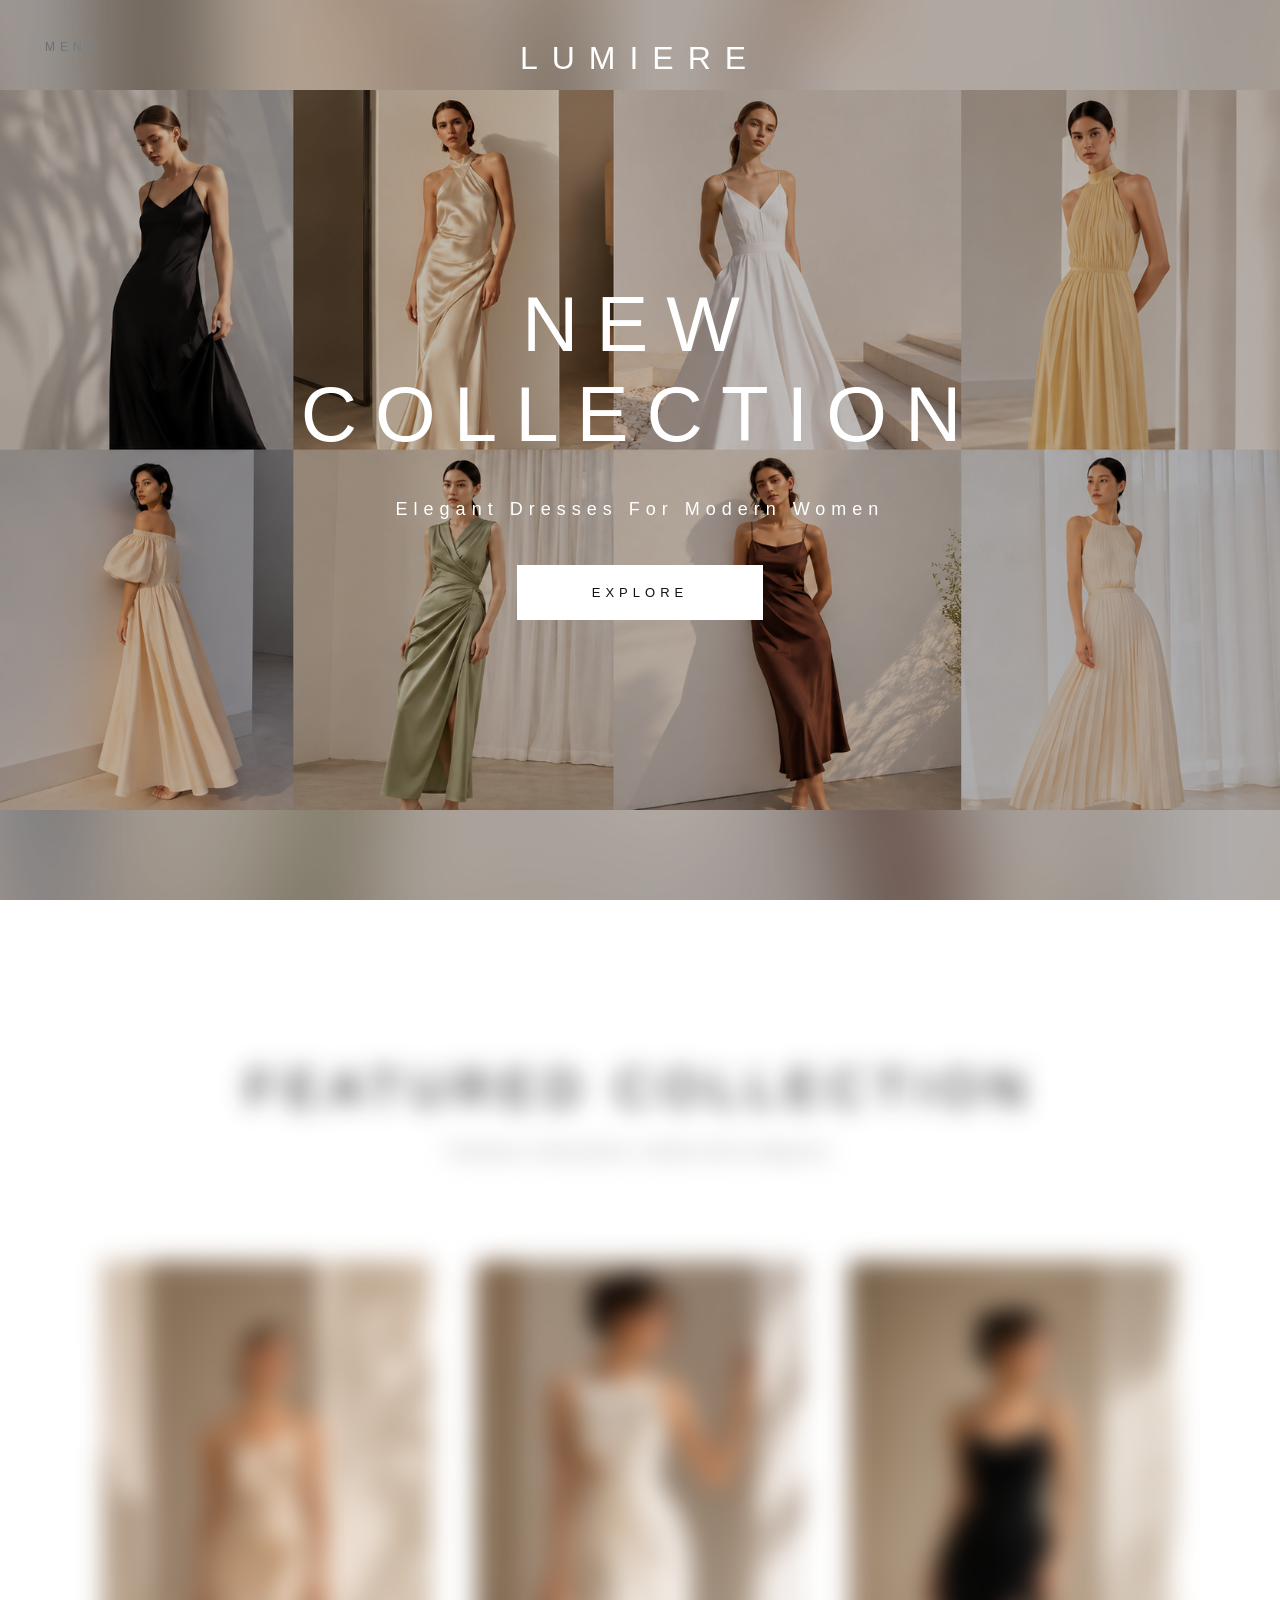
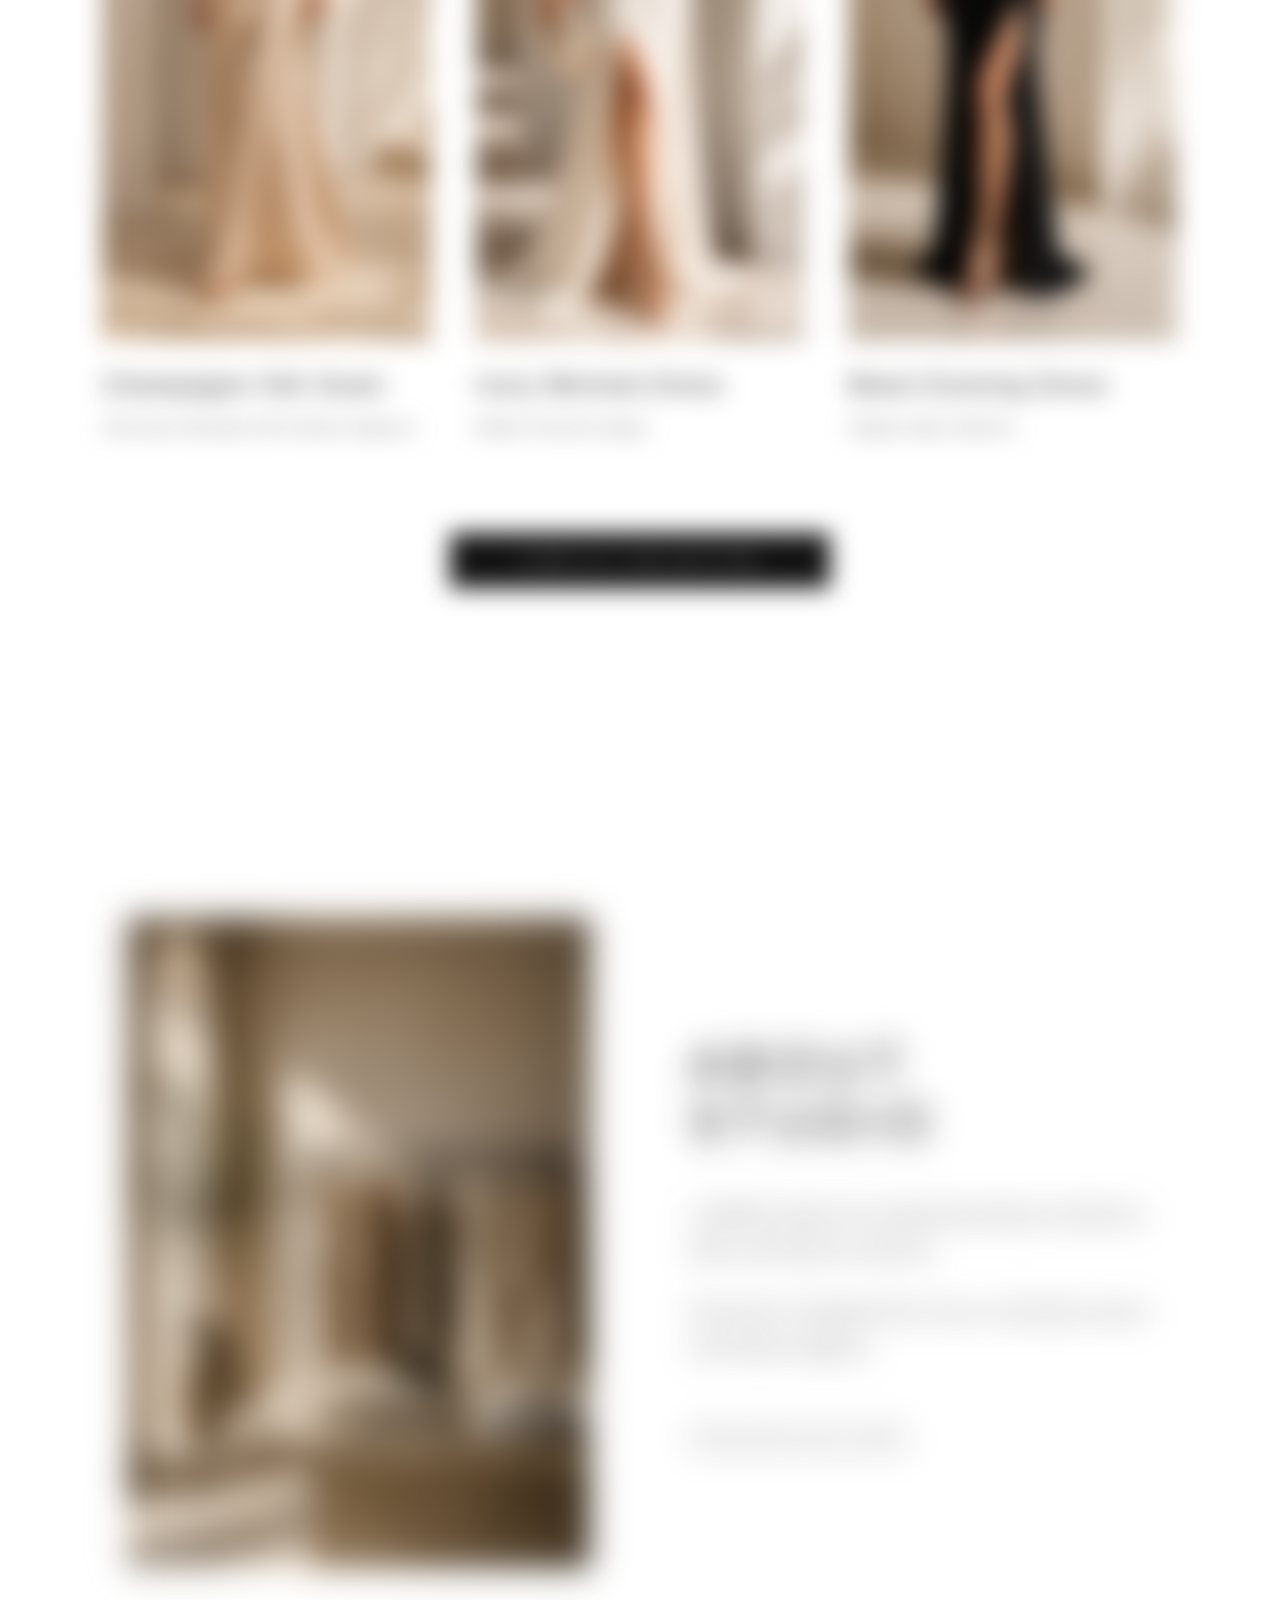
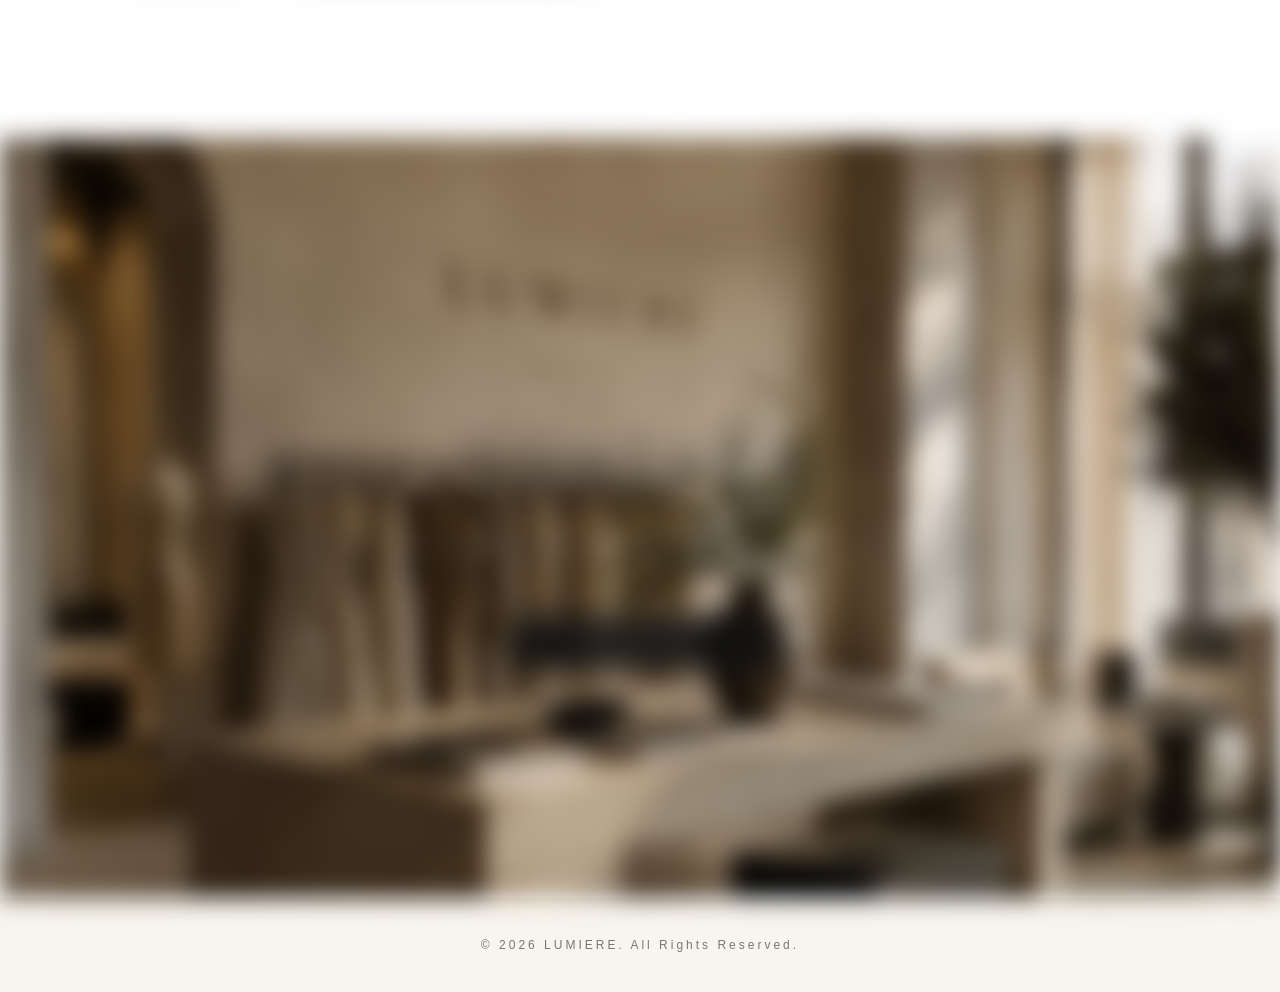
==== index.html @ e961942f "Initial website upload" ====
<!DOCTYPE html>

<html lang="en">


<head>

<meta charset="UTF-8">

<meta name="viewport" content="width=device-width, initial-scale=1.0">


<title>
LUMIERE | Luxury Dresses
</title>


<link rel="stylesheet" href="style.css">


</head>



<body>



<!-- MENU -->

<div class="menu-trigger">
MENU
</div>



<div class="side-menu">


<div class="close-menu">
×
</div>


<h3>
COLLECTION
</h3>


<a href="#collection">
Evening Dresses
</a>


<a href="#collection">
Silk Collection
</a>


<a href="#collection">
Minimal Collection
</a>



<h3>
STUDIO
</h3>


<a href="#about">
About Studio
</a>


<a href="#contact">
Contact
</a>



</div>








<!-- NAV -->


<nav>


<div class="logo">

LUMIERE

</div>


</nav>








<!-- HERO -->


<section class="hero">



<div class="hero-background">
</div>




<img

class="hero-image"

src="images/hero.png"

alt="LUMIERE Collection"


>




<div class="hero-mask">

</div>





<div class="hero-text">


<h1>

NEW<br>

COLLECTION

</h1>



<p>

Elegant Dresses For Modern Women

</p>



<a href="#collection">

EXPLORE

</a>



</div>



</section>









<!-- COLLECTION -->


<section

id="collection"

class="collection">





<div class="title reveal">


<h2>

FEATURED COLLECTION

</h2>



<p>

Timeless silhouettes crafted with elegance.

</p>



</div>








<div class="products">






<div class="product-card reveal">


<div class="product-photo">


<img

src="images/dress1.png"

alt="Champagne Silk Gown">


</div>



<h3>

Champagne Silk Gown

</h3>


<p>

Fluid satin silhouette with timeless elegance.

</p>



</div>








<div class="product-card reveal">


<div class="product-photo">


<img

src="images/dress2.png"

alt="Ivory Minimal Dress">


</div>



<h3>

Ivory Minimal Dress

</h3>


<p>

Modern feminine design.

</p>



</div>








<div class="product-card reveal">


<div class="product-photo">


<img

src="images/dress3.png"

alt="Black Evening Dress">


</div>



<h3>

Black Evening Dress

</h3>



<p>

Elegant night collection.

</p>



</div>





</div>





<div class="collection-more reveal">


<a href="#">

VIEW ALL COLLECTION

</a>


</div>





</section><!-- =========================
ABOUT STUDIO
========================= -->


<section

id="about"

class="about section-transition reveal">





<div class="about-image reveal">


<img

src="images/about-studio-main.png"

alt="LUMIERE Studio">


</div>







<div class="about-content reveal">


<h2>

ABOUT STUDIO

</h2>




<p>

LUMIERE explores the relationship between architecture,
fabric and feminine movement.

</p>




<p>

Each piece is designed with a focus on silhouette,
texture and timeless elegance.

</p>




<a href="#">

DISCOVER OUR STORY

</a>




</div>



</section>









<!-- =========================
CONTACT
========================= -->


<section

id="contact"

class="contact section-transition reveal">





<div class="contact-inner reveal">



<h2>

CONTACT

</h2>




<p class="contact-desc">

Private consultation for custom dresses,
wholesale and brand collaborations.

</p>





<a

class="whatsapp-btn"

href="https://wa.me/8617367240054"

target="_blank">


WHATSAPP


</a>






<p class="contact-email">

sanhemason@gmail.com

</p>




</div>





</section>









<!-- FOOTER -->


<footer>


<p>

© 2026 LUMIERE. All Rights Reserved.

</p>


</footer>









<!-- =========================
JAVASCRIPT
========================= -->


<script>


/* =====================
SCROLL REVEAL
重复触发
===================== */


const reveals = document.querySelectorAll(".reveal");



const observer = new IntersectionObserver(


(entries)=>{


entries.forEach((entry)=>{


if(entry.isIntersecting){


entry.target.classList.add("show");


}

else{


entry.target.classList.remove("show");


}



});


},


{


threshold:0.15


}



);



reveals.forEach((el)=>{


observer.observe(el);


});









/* =====================
HERO MOUSE PARALLAX
===================== */


const heroImage = document.querySelector(".hero-image");



window.addEventListener("mousemove",(e)=>{


if(!heroImage)return;



const moveX =
(window.innerWidth / 2 - e.clientX) / 50;



const moveY =
(window.innerHeight / 2 - e.clientY) / 50;



heroImage.style.transform =

`
translate(${moveX}px,${moveY}px)
scale(1.05)

`;



});









/* =====================
MENU
===================== */


const menuBtn = document.querySelector(".menu-trigger");


const sideMenu = document.querySelector(".side-menu");


const closeMenu = document.querySelector(".close-menu");




menuBtn.onclick=function(){


sideMenu.classList.add("active");


}




closeMenu.onclick=function(){


sideMenu.classList.remove("active");


}





</script>






</body>


</html>
---- style.css ----
/* =====================
RESET
===================== */


*{

margin:0;

padding:0;

box-sizing:border-box;

}



html{

scroll-behavior:smooth;

}



body{

font-family:

"Helvetica Neue",
Arial,
sans-serif;


color:#111;


background:#fff;


overflow-x:hidden;


}



img{

display:block;

max-width:100%;

}



a{

text-decoration:none;

color:inherit;

}







/* =====================
MENU
===================== */


.menu-trigger{


position:fixed;


top:40px;


left:45px;


z-index:1000;


font-size:12px;


letter-spacing:5px;


color:white;


cursor:pointer;


mix-blend-mode:difference;


}





.side-menu{


position:fixed;


left:0;


top:0;


height:100vh;


width:420px;


background:#f8f5ef;


z-index:3000;


padding:90px 70px;


transform:translateX(-100%);


transition:

transform .8s cubic-bezier(.22,1,.36,1);


}




.side-menu.active{


transform:translateX(0);


}





.close-menu{


position:absolute;


top:25px;


right:40px;


font-size:35px;


font-weight:200;


cursor:pointer;


}





.side-menu h3{


font-size:12px;


font-weight:400;


letter-spacing:5px;


margin:

50px 0 25px;


}




.side-menu a{


display:block;


font-size:20px;


margin-bottom:22px;


transition:.4s;


}



.side-menu a:hover{


transform:translateX(12px);


}









/* =====================
NAV
===================== */


nav{


position:absolute;


top:0;


left:0;


width:100%;


padding:40px;


z-index:100;


display:flex;


justify-content:center;


}




.logo{


font-size:32px;


font-weight:300;


letter-spacing:14px;


color:white;


mix-blend-mode:difference;


}









/* =====================
HERO
===================== */



.hero{


height:100vh;


position:relative;


overflow:hidden;


display:flex;


align-items:center;


justify-content:center;


}




.hero-background{


position:absolute;


inset:-50px;


background:

url("images/hero.png");


background-size:cover;


background-position:center;


filter:blur(35px);


transform:scale(1.15);


opacity:.65;


}




.hero-image{


width:100%;


height:100%;


object-fit:contain;


position:relative;


z-index:2;


transition:

transform 1.5s cubic-bezier(.22,1,.36,1);


}




.hero-mask{


position:absolute;


inset:0;


background:

rgba(0,0,0,.25);


z-index:3;


}






.hero-text{


position:absolute;


z-index:5;


text-align:center;


color:white;


}





.hero-text h1{


font-size:78px;


font-weight:300;


letter-spacing:18px;


line-height:1.15;


}





.hero-text p{


margin-top:40px;


font-size:18px;


letter-spacing:6px;


}





.hero-text a{


display:inline-block;


margin-top:45px;


background:white;


color:#111;


padding:20px 75px;


font-size:13px;


letter-spacing:5px;


transition:.5s;


}





.hero-text a:hover{


transform:translateY(-8px);


}









/* =====================
COLLECTION
===================== */



.collection{


padding:

160px 8%;


}




.title{


text-align:center;


margin-bottom:100px;


}





.title h2{


font-size:50px;


font-weight:300;


letter-spacing:10px;


}





.title p{


margin-top:25px;


color:#777;


letter-spacing:2px;


}





.products{


display:grid;


grid-template-columns:repeat(3,1fr);


gap:45px;


}





.product-photo{


height:680px;


background:#f5f1ea;


overflow:hidden;


}





.product-photo img{


width:100%;


height:100%;


object-fit:cover;


transition:

transform 1.4s ease;


}





.product-card:hover img{


transform:scale(1.08);


}





.product-card h3{


margin-top:30px;


font-size:24px;


font-weight:400;


letter-spacing:2px;


}





.product-card p{


margin-top:15px;


font-size:16px;


color:#777;


line-height:1.8;


}





.collection-more{


text-align:center;


margin-top:90px;


}





.collection-more a{


display:inline-block;


background:#111;


color:white;


padding:20px 70px;


letter-spacing:5px;


font-size:13px;


}/* =====================
ABOUT STUDIO
===================== */


.about{


position:relative;


padding:170px 10%;


display:grid;


grid-template-columns:1fr 1fr;


gap:100px;


align-items:center;


overflow:hidden;


}






.about-image{


height:650px;


overflow:hidden;


}




.about-image img{


width:100%;


height:100%;


object-fit:cover;


transition:

transform 1.8s cubic-bezier(.22,1,.36,1);


}





.about-image:hover img{


transform:scale(1.06);


}







.about-content h2{


font-size:50px;


font-weight:300;


letter-spacing:10px;


margin-bottom:45px;


}





.about-content p{


font-size:18px;


line-height:2;


color:#555;


margin-bottom:25px;


}





.about-content a{


display:inline-block;


margin-top:35px;


padding-bottom:8px;


border-bottom:1px solid #111;


letter-spacing:4px;


font-size:13px;


}









/* =====================
CONTACT
高级工作室背景方案
===================== */


.contact{


position:relative;


height:760px;


display:flex;


justify-content:center;


align-items:center;


overflow:hidden;


background-image:

url("images/contact-studio.png");


background-size:cover;


background-position:center;


}





.contact::before{


content:"";


position:absolute;


inset:0;


background:


linear-gradient(

to bottom,

rgba(255,255,255,.05),

rgba(255,255,255,.45) 45%,

#f8f5ef 100%

);


z-index:1;


}





.contact-inner{


position:relative;


z-index:2;


text-align:center;


margin-top:120px;


}





.contact-inner h2{


font-size:55px;


font-weight:300;


letter-spacing:12px;


margin-bottom:35px;


}





.contact-desc{


font-size:17px;


line-height:2;


letter-spacing:2px;


color:#555;


font-style:italic;


margin-bottom:50px;


}





.whatsapp-btn{


display:inline-block;


background:#111;


color:white!important;


padding:20px 75px;


font-size:13px;


letter-spacing:5px;


transition:.5s;


}





.whatsapp-btn:hover{


transform:translateY(-8px);


}




.contact-email{


margin-top:35px;


font-size:14px;


letter-spacing:3px;


color:#777;


}









/* =====================
高级滚动动画
===================== */


.reveal{


opacity:0;


transform:

translateY(100px);


filter:blur(12px);


transition:


opacity 1.2s ease,


transform 1.3s cubic-bezier(.22,1,.36,1),


filter 1.2s ease;


}





.reveal.show{


opacity:1;


transform:

translateY(0);


filter:blur(0);


}









/* =====================
区域过渡
===================== */


.section-transition{


position:relative;


}





.section-transition::before{


content:"";


position:absolute;


top:-140px;


left:0;


width:100%;


height:140px;


background:

linear-gradient(

to bottom,

transparent,

rgba(255,255,255,.9)

);


z-index:5;


pointer-events:none;


}








/* =====================
图片呼吸效果
===================== */


.contact{


animation:

studioMove 18s infinite alternate ease-in-out;


}





@keyframes studioMove{


from{


background-position:center;


}



to{


background-position:center 55%;


}


}








/* =====================
FOOTER
===================== */


footer{


padding:40px;


background:#f8f5ef;


text-align:center;


font-size:12px;


letter-spacing:3px;


color:#777;


}








/* =====================
MOBILE
===================== */


@media(max-width:900px){



.menu-trigger{


left:25px;


top:25px;


}




.side-menu{


width:100%;


padding:80px 40px;


}





.logo{


font-size:22px;


letter-spacing:8px;


}





.hero-text h1{


font-size:42px;


letter-spacing:8px;


}




.hero-text p{


font-size:14px;


}




.products{


grid-template-columns:1fr;


}





.product-photo{


height:550px;


}




.collection{


padding:100px 6%;


}





.about{


grid-template-columns:1fr;


padding:100px 6%;


gap:60px;


}





.about-image{


height:500px;


}





.about-content h2{


font-size:38px;


}





.contact{


height:650px;


}





.contact-inner h2{


font-size:40px;


}



}
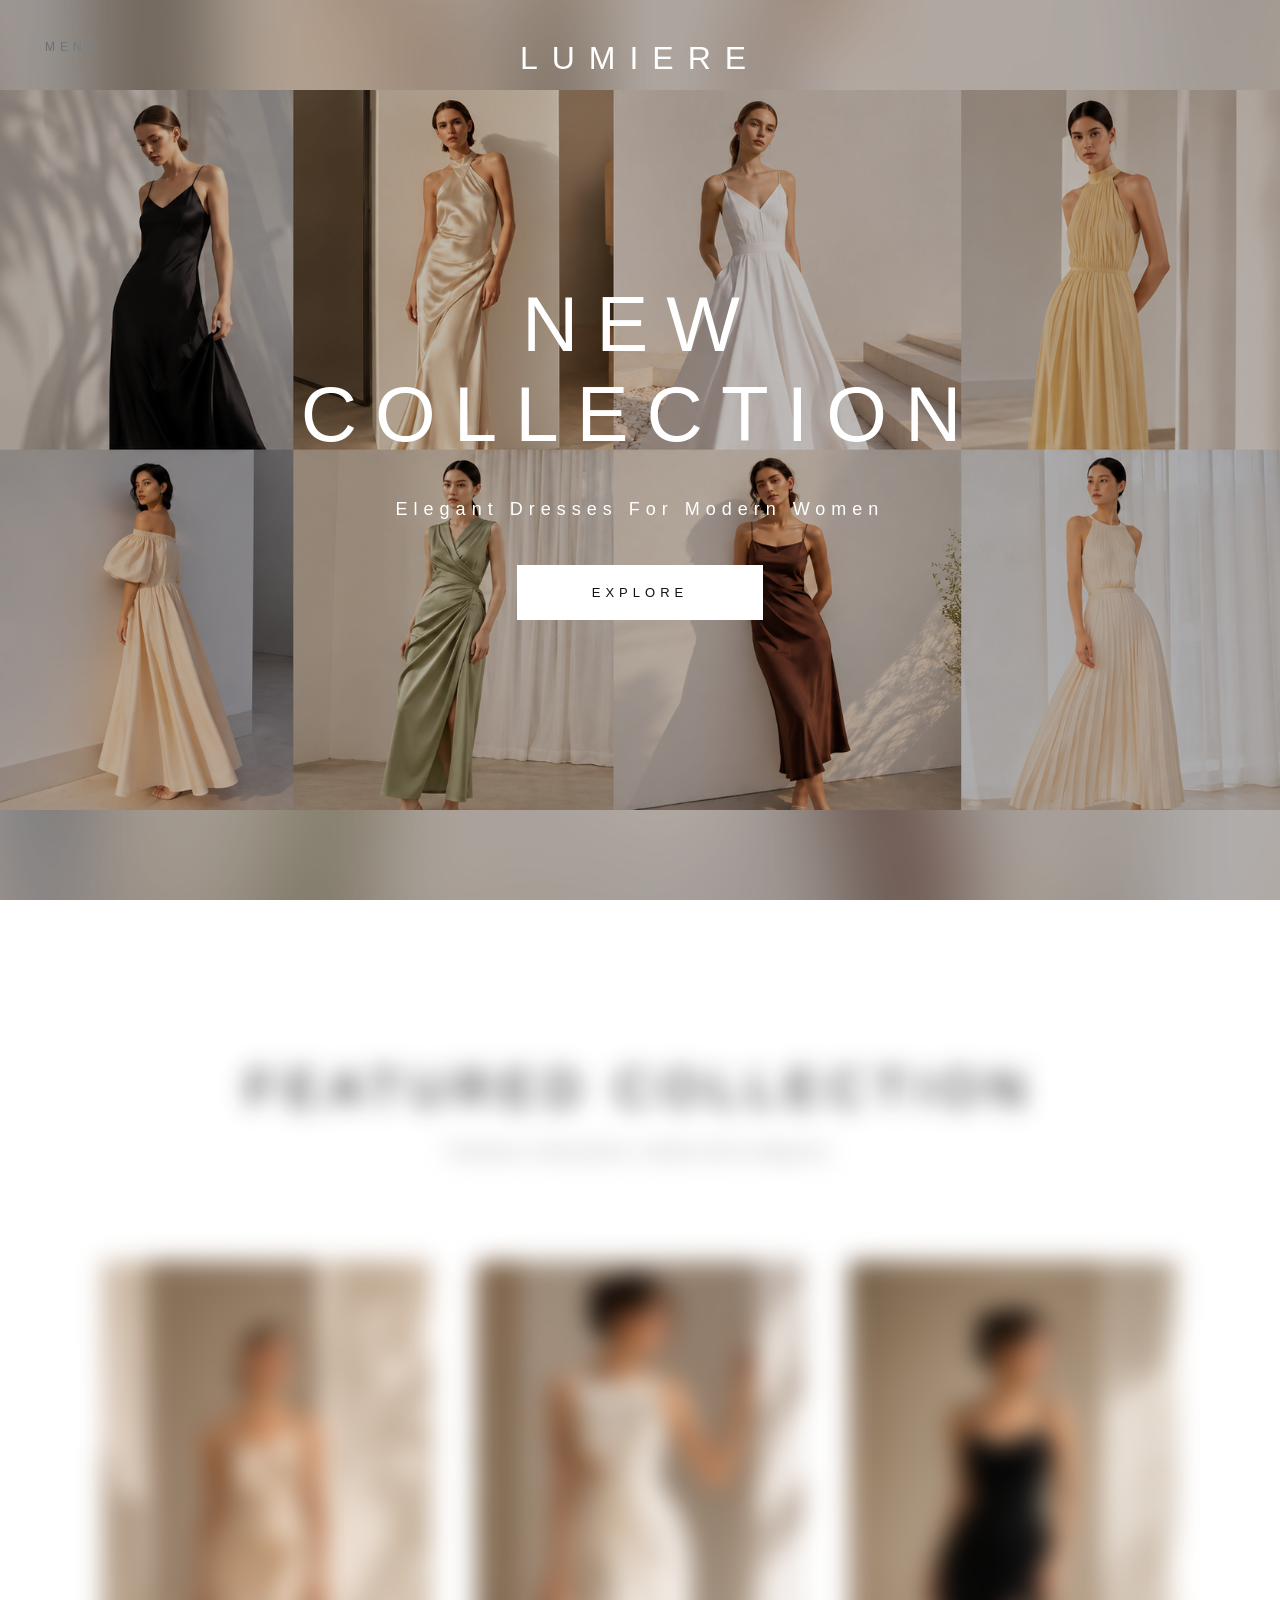
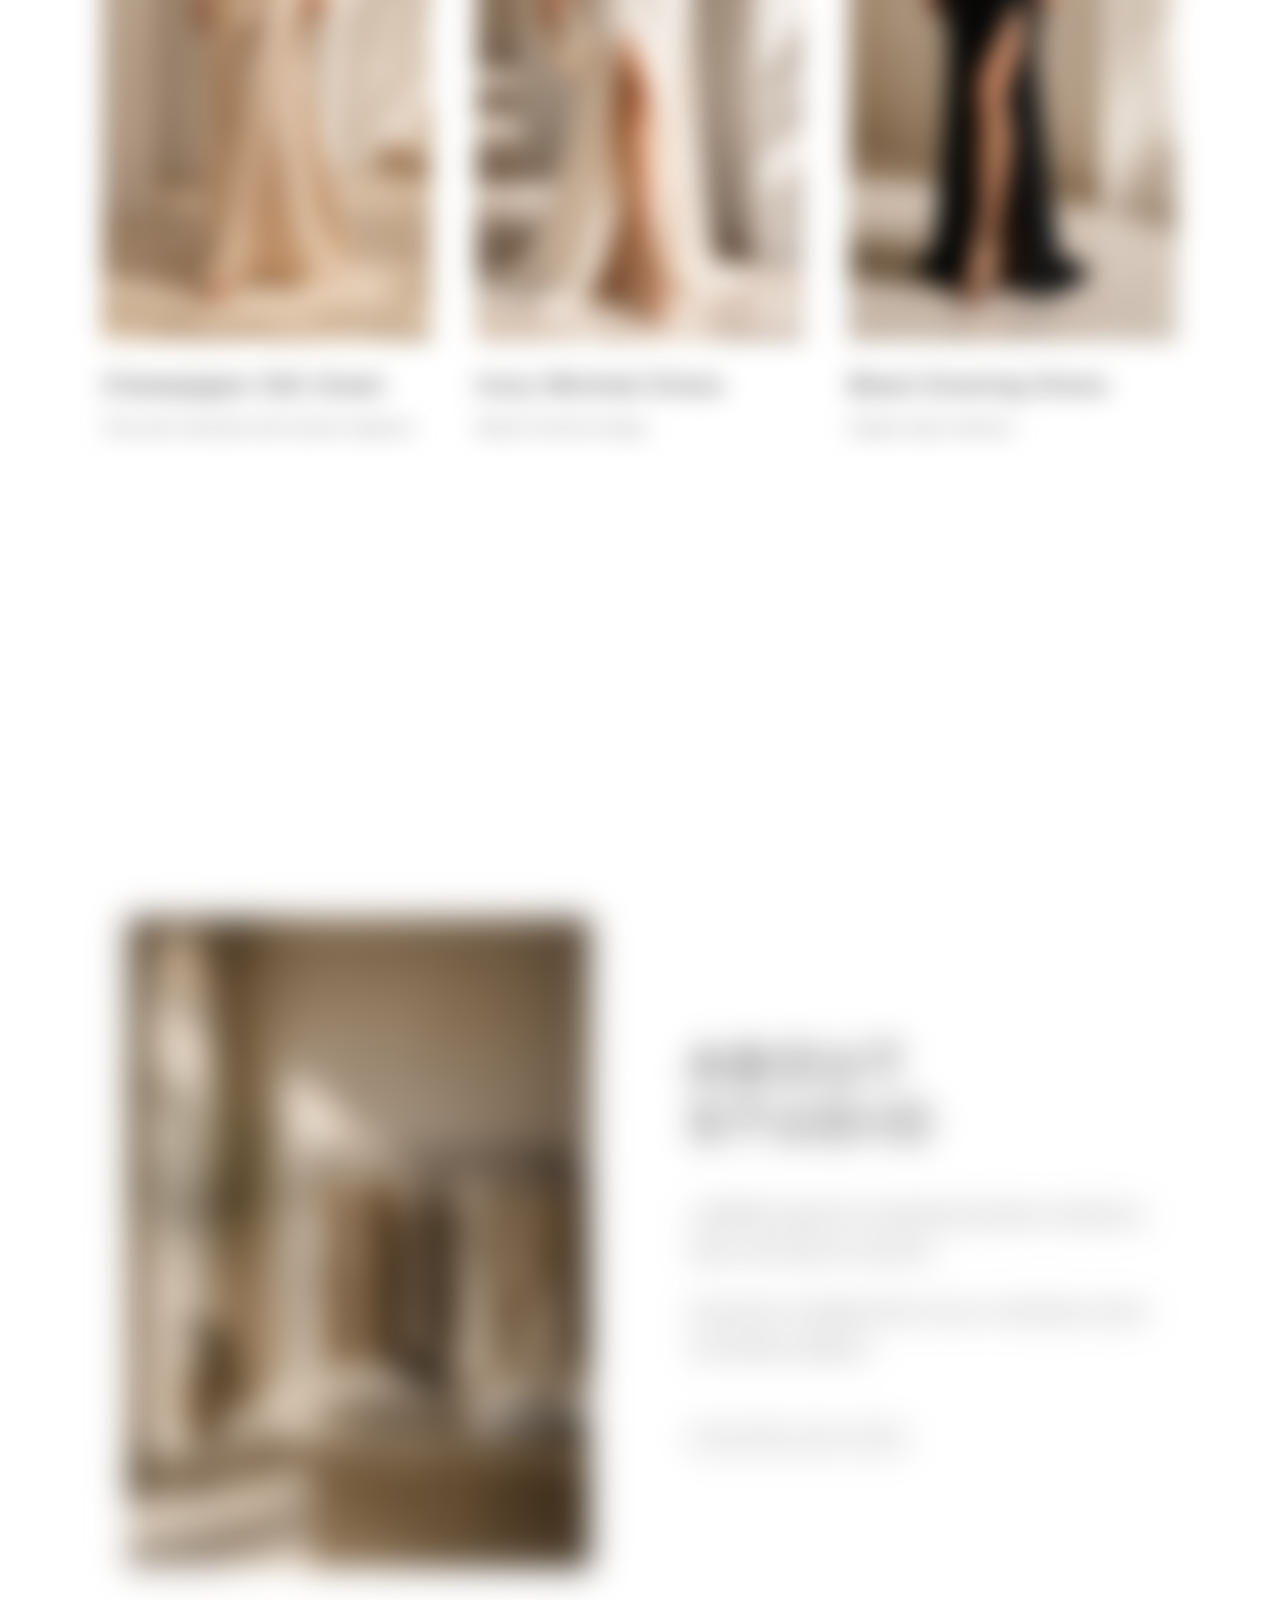
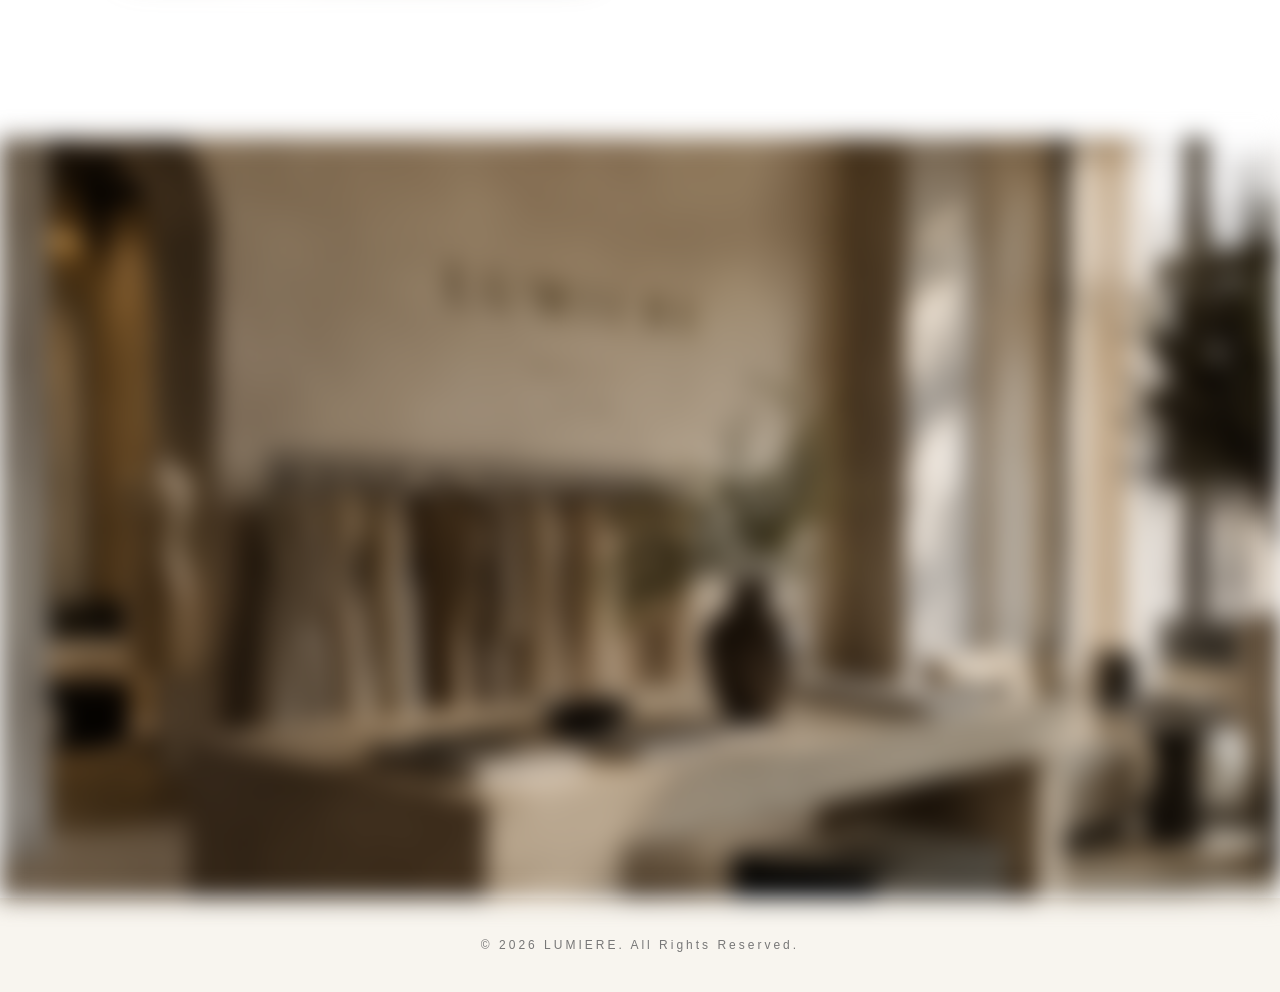
==== commit fa0167bf: "Update menu structure" ====
--- a/index.html
+++ b/index.html
@@ -46,36 +46,56 @@
 COLLECTION
 </h3>
 
-
 <a href="#collection">
 Evening Dresses
 </a>
 
-
 <a href="#collection">
-Silk Collection
-</a>
-
+Wedding Dresses
+</a>
 
 <a href="#collection">
-Minimal Collection
-</a>
-
+Cocktail Dresses
+</a>
+
+<a href="#collection">
+Custom Design
+</a>
 
 
 <h3>
 STUDIO
 </h3>
 
-
 <a href="#about">
 About Studio
 </a>
 
+<a href="#">
+Our Process
+</a>
 
 <a href="#contact">
 Contact
 </a>
+
+
+<h3>
+SERVICES
+</h3>
+
+<a href="#">
+Wholesale
+</a>
+
+<a href="#">
+OEM / ODM
+</a>
+
+<a href="#">
+Brand Collaboration
+</a>
+
 
 
 
